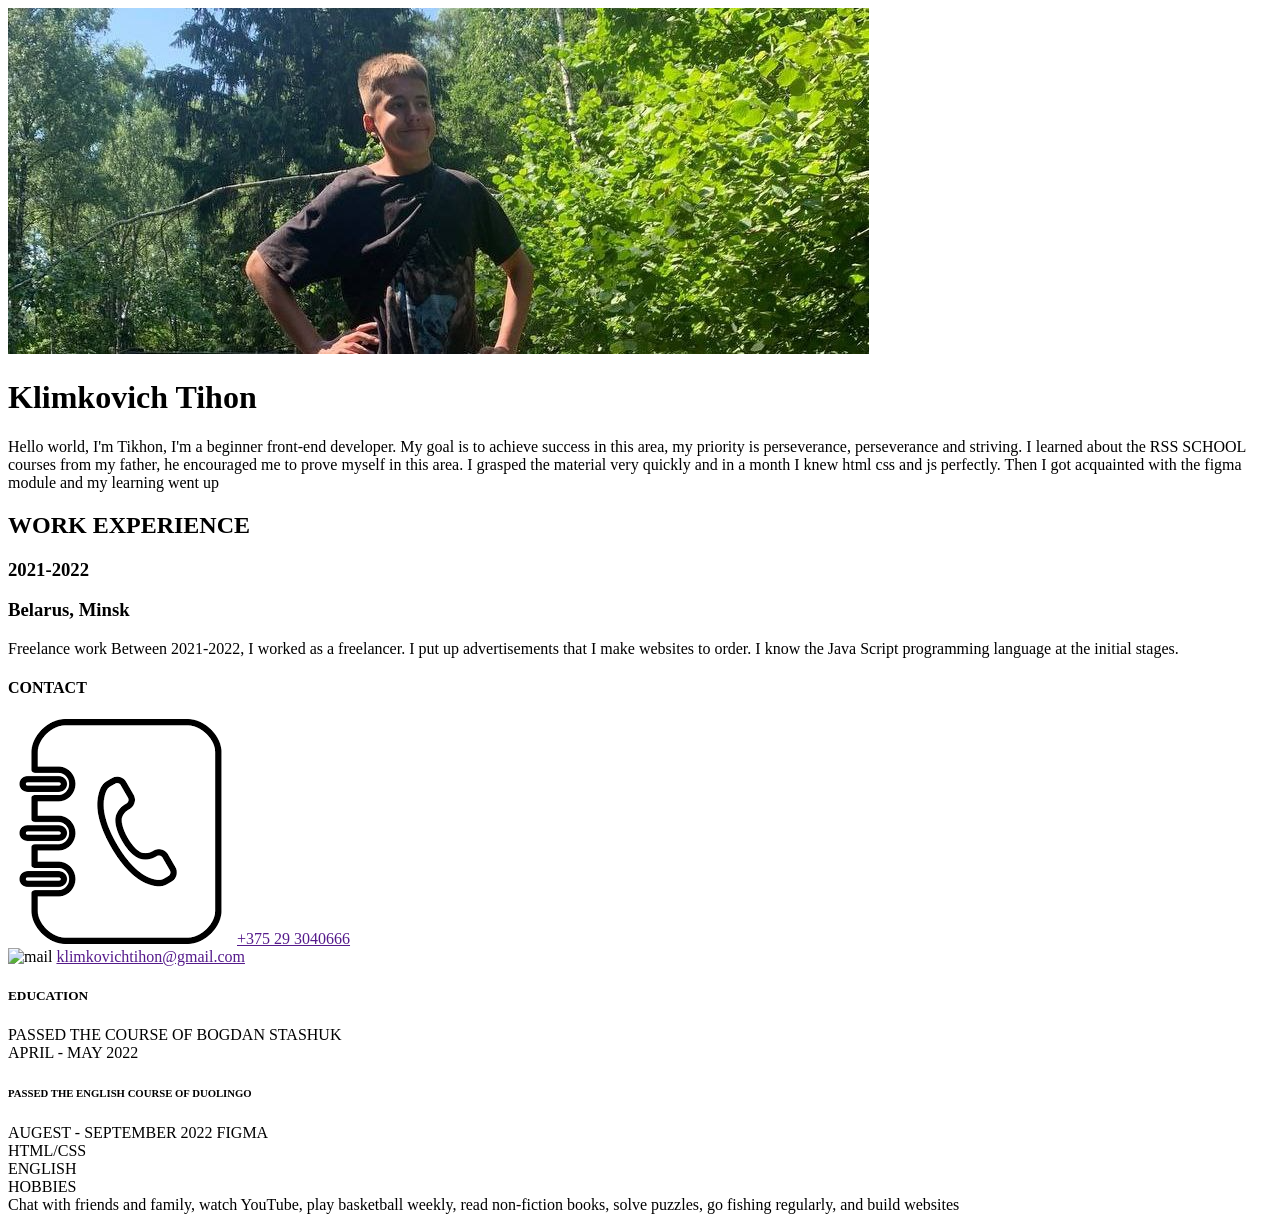
==== index.html @ 562e3cd2 "Create index.html" ====
<!DOCTYPE html>
<html lang="en">
<head>
    <meta charset="UTF-8">
    <meta http-equiv="X-UA-Compatible" content="IE=edge">
    <meta name="viewport" content="width=device-width, initial-scale=1.0">
    <link rel="stylesheet" href="style.css">
    <title>Cv rss-school</title>
</head>
<body>
   <header class="header-container">
    <div class="container">
        <div class="input-title"></div>
       <img src="загрузка.png" alt="tihon" class="img-title">
       <h1 class="header-title">Klimkovich <span class="color-text">Tihon</span></h1>
       <p1 class="work-SUBTITLE">Hello world, I'm Tikhon, I'm a beginner front-end developer. My goal is to achieve success in this area, my priority is perseverance, perseverance and striving. I learned about the RSS SCHOOL courses from my father, he encouraged me to prove myself in this area. I grasped the material very quickly and in a month I knew html css and js perfectly. Then I got acquainted with the figma module and my learning went up</p1>
      <h2 class="work-title">WORK EXPERIENCE</h2>
      <div class="input-work"></div>
      <h3 class="work-info-text">2021-2022</h3>
      <h3 class="from-info-text">Belarus, Minsk</h3>
      <p3 class="work-info-title">Freelance work</p3>
      <p3 class="work-info-subtitle">Between 2021-2022, I worked as a freelancer. I put up advertisements that I make websites to order. I know the Java Script programming language at the initial stages.</p3>
      <h4 class="contact">CONTACT</h4>
      <div class="CONTACT-INPuT"></div>
      <div class="contact-border"></div>
      <img src="tel.png" alt="" class="contact-img">
      <p5 class="contact-tel"><a href="" class="contact-nomber">+375 29 3040666</a></p5>
      <div class="contact-border2"></div>
      <img src="bob.jpg" alt="mail" class="email-img">
      <p5 class="contact-email"><a href="" class="color-email">klimkovichtihon@gmail.com</a></p5>
      <h5 class="education-title">EDUCATION</h5>
      <div class="input-education"></div>
      <p6 class="education-course">PASSED THE COURSE OF BOGDAN STASHUK</p6> </div>
      <P6 class="EDUCATION-DATE">APRIL - MAY 2022</P6>
      <h6 class="education-english-course">PASSED THE ENGLISH COURSE OF DUOLINGO</h6>
      <p6 class="education-english-course-date">AUGEST - SEPTEMBER 2022</p6>
      <p7 class="skils-figma">FIGMA</p7>
      <div class="skils-figma-1"></div>
      <div class="skils-figma-2"></div>
      <div class="skils-figma-3"></div>
      <div class="skils-figma-4"></div>
      <div class="skils-figma-5"></div>
      <h7 class="html-css-skils">HTML/CSS</h7>
      <div class="skils-htmlcss-1"></div>
      <div class="skils-htmlcss-2"></div>
      <div class="skils-htmlcss-3"></div>
      <div class="skils-htmlcss-4"></div>
      <div class="skils-htmlcss-5"></div>
      <h7 class="english-skils">ENGLISH</h7>
      <div class="skils-english-1"></div>
      <div class="skils-english-2"></div>
      <div class="skils-english-3"></div>
      <div class="skils-english-4"></div>
      <div class="skils-english-5"></div>
      <h7 class="hoobe-title">HOBBIES</h7>
      <div class="hoobies"></div>
      <p7 class="hoobe-text">Chat with friends and family, watch YouTube, play basketball weekly, read non-fiction books, solve puzzles, go fishing regularly, and build websites</p7>
   </header> 
</body>
</html>
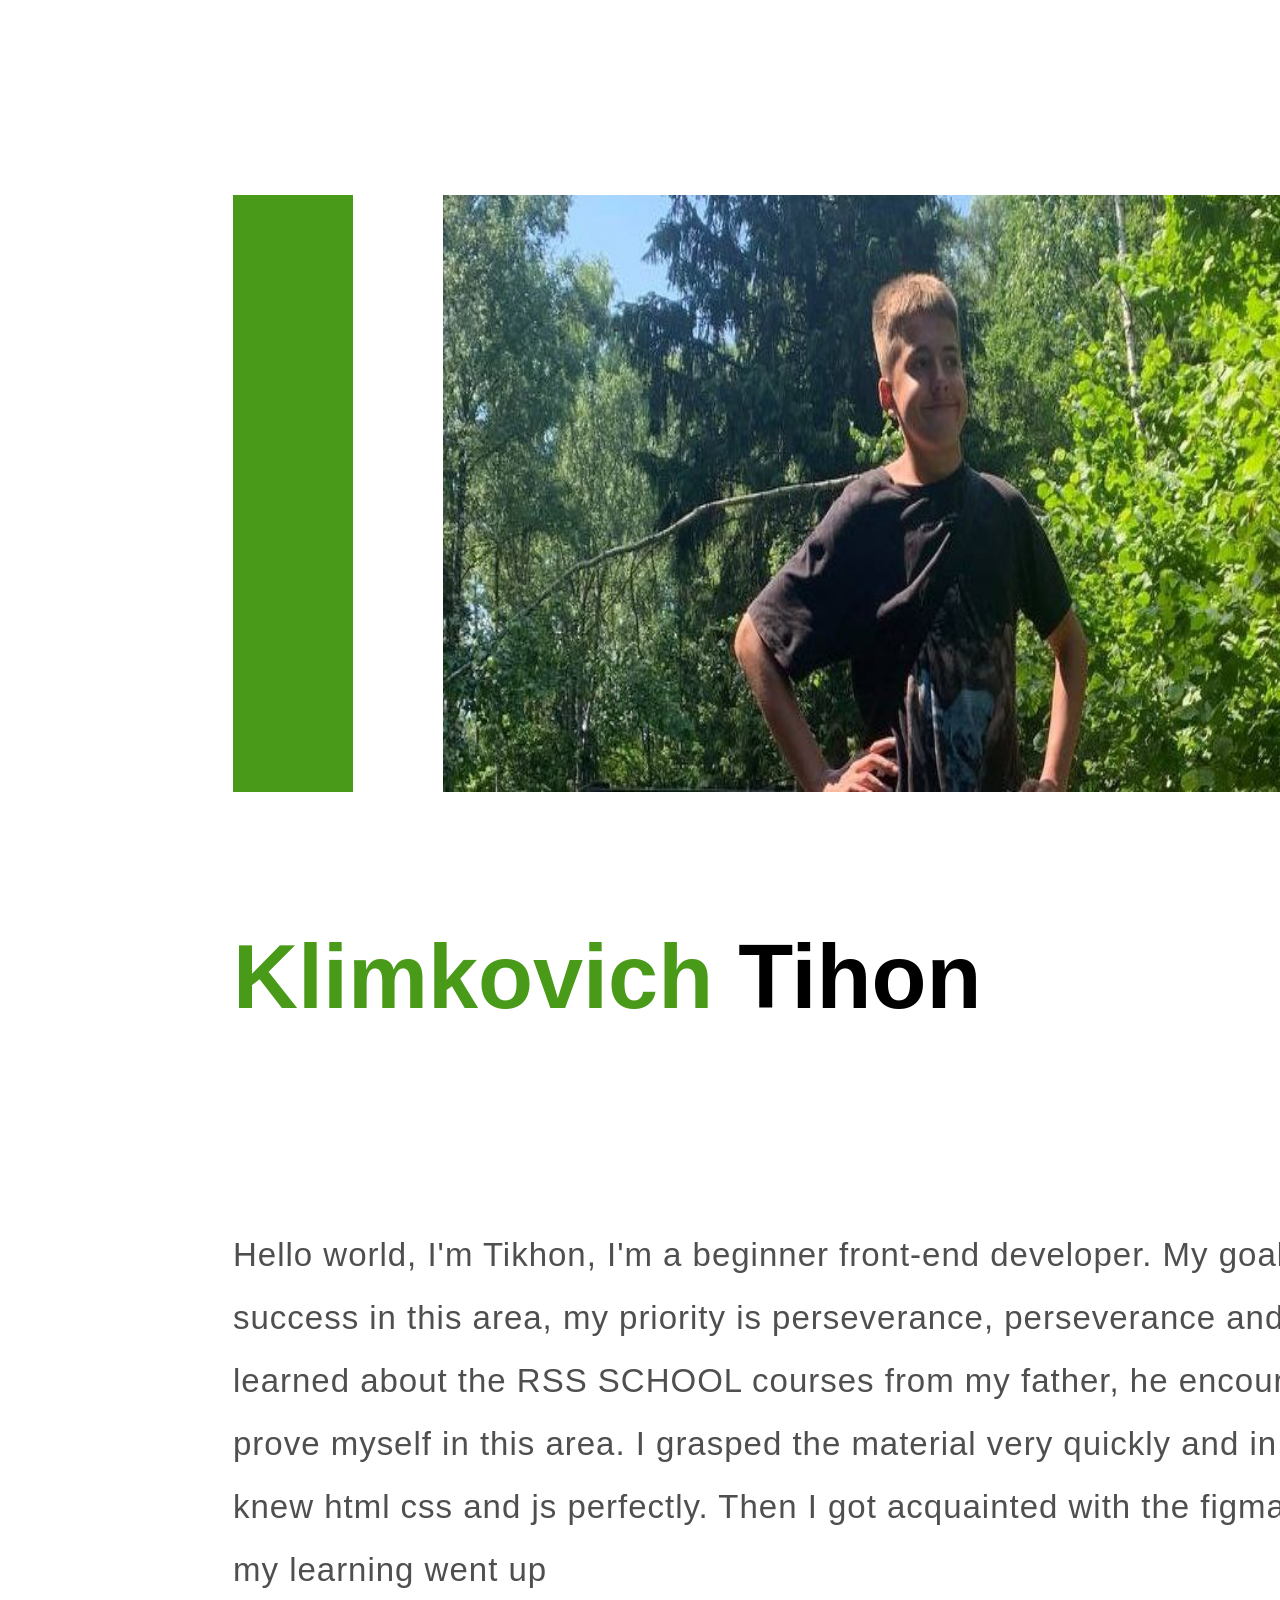
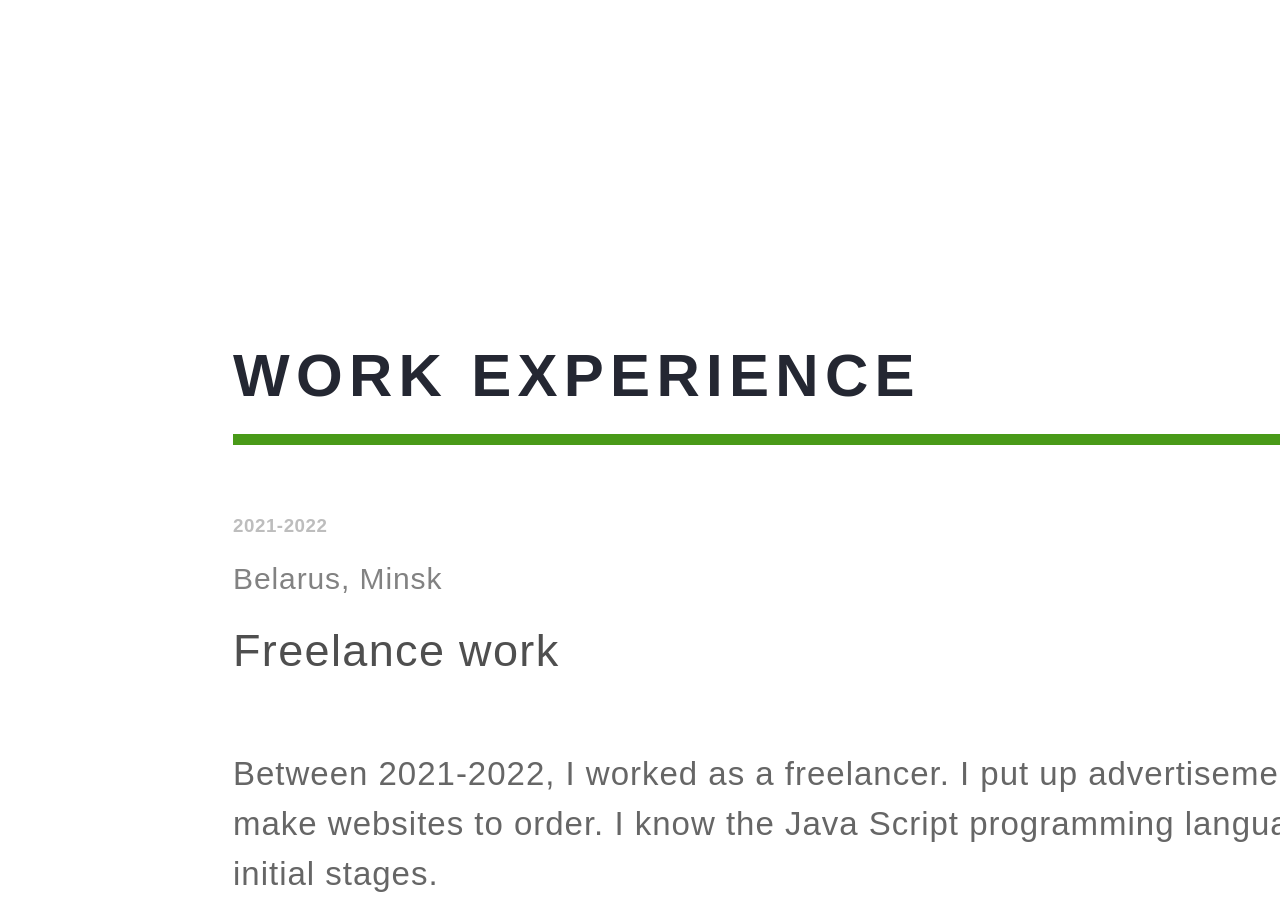
==== commit fbe999ca: "Add files via upload" ====
--- a/index.html
+++ b/index.html
@@ -1,60 +1,60 @@
-<!DOCTYPE html>
-<html lang="en">
-<head>
-    <meta charset="UTF-8">
-    <meta http-equiv="X-UA-Compatible" content="IE=edge">
-    <meta name="viewport" content="width=device-width, initial-scale=1.0">
-    <link rel="stylesheet" href="style.css">
-    <title>Cv rss-school</title>
-</head>
-<body>
-   <header class="header-container">
-    <div class="container">
-        <div class="input-title"></div>
-       <img src="загрузка.png" alt="tihon" class="img-title">
-       <h1 class="header-title">Klimkovich <span class="color-text">Tihon</span></h1>
-       <p1 class="work-SUBTITLE">Hello world, I'm Tikhon, I'm a beginner front-end developer. My goal is to achieve success in this area, my priority is perseverance, perseverance and striving. I learned about the RSS SCHOOL courses from my father, he encouraged me to prove myself in this area. I grasped the material very quickly and in a month I knew html css and js perfectly. Then I got acquainted with the figma module and my learning went up</p1>
-      <h2 class="work-title">WORK EXPERIENCE</h2>
-      <div class="input-work"></div>
-      <h3 class="work-info-text">2021-2022</h3>
-      <h3 class="from-info-text">Belarus, Minsk</h3>
-      <p3 class="work-info-title">Freelance work</p3>
-      <p3 class="work-info-subtitle">Between 2021-2022, I worked as a freelancer. I put up advertisements that I make websites to order. I know the Java Script programming language at the initial stages.</p3>
-      <h4 class="contact">CONTACT</h4>
-      <div class="CONTACT-INPuT"></div>
-      <div class="contact-border"></div>
-      <img src="tel.png" alt="" class="contact-img">
-      <p5 class="contact-tel"><a href="" class="contact-nomber">+375 29 3040666</a></p5>
-      <div class="contact-border2"></div>
-      <img src="bob.jpg" alt="mail" class="email-img">
-      <p5 class="contact-email"><a href="" class="color-email">klimkovichtihon@gmail.com</a></p5>
-      <h5 class="education-title">EDUCATION</h5>
-      <div class="input-education"></div>
-      <p6 class="education-course">PASSED THE COURSE OF BOGDAN STASHUK</p6> </div>
-      <P6 class="EDUCATION-DATE">APRIL - MAY 2022</P6>
-      <h6 class="education-english-course">PASSED THE ENGLISH COURSE OF DUOLINGO</h6>
-      <p6 class="education-english-course-date">AUGEST - SEPTEMBER 2022</p6>
-      <p7 class="skils-figma">FIGMA</p7>
-      <div class="skils-figma-1"></div>
-      <div class="skils-figma-2"></div>
-      <div class="skils-figma-3"></div>
-      <div class="skils-figma-4"></div>
-      <div class="skils-figma-5"></div>
-      <h7 class="html-css-skils">HTML/CSS</h7>
-      <div class="skils-htmlcss-1"></div>
-      <div class="skils-htmlcss-2"></div>
-      <div class="skils-htmlcss-3"></div>
-      <div class="skils-htmlcss-4"></div>
-      <div class="skils-htmlcss-5"></div>
-      <h7 class="english-skils">ENGLISH</h7>
-      <div class="skils-english-1"></div>
-      <div class="skils-english-2"></div>
-      <div class="skils-english-3"></div>
-      <div class="skils-english-4"></div>
-      <div class="skils-english-5"></div>
-      <h7 class="hoobe-title">HOBBIES</h7>
-      <div class="hoobies"></div>
-      <p7 class="hoobe-text">Chat with friends and family, watch YouTube, play basketball weekly, read non-fiction books, solve puzzles, go fishing regularly, and build websites</p7>
-   </header> 
-</body>
-</html>
+<!DOCTYPE html>
+<html lang="en">
+<head>
+    <meta charset="UTF-8">
+    <meta http-equiv="X-UA-Compatible" content="IE=edge">
+    <meta name="viewport" content="width=device-width, initial-scale=1.0">
+    <link rel="stylesheet" href="style.css">
+    <title>Cv rss-school</title>
+</head>
+<body>
+   <header class="header-container">
+    <div class="container">
+        <div class="input-title"></div>
+       <img src="загрузка.png" alt="tihon" class="img-title">
+       <h1 class="header-title">Klimkovich <span class="color-text">Tihon</span></h1>
+       <p1 class="work-SUBTITLE">Hello world, I'm Tikhon, I'm a beginner front-end developer. My goal is to achieve success in this area, my priority is perseverance, perseverance and striving. I learned about the RSS SCHOOL courses from my father, he encouraged me to prove myself in this area. I grasped the material very quickly and in a month I knew html css and js perfectly. Then I got acquainted with the figma module and my learning went up</p1>
+      <h2 class="work-title">WORK EXPERIENCE</h2>
+      <div class="input-work"></div>
+      <h3 class="work-info-text">2021-2022</h3>
+      <h3 class="from-info-text">Belarus, Minsk</h3>
+      <p3 class="work-info-title">Freelance work</p3>
+      <p3 class="work-info-subtitle">Between 2021-2022, I worked as a freelancer. I put up advertisements that I make websites to order. I know the Java Script programming language at the initial stages.</p3>
+      <h4 class="contact">CONTACT</h4>
+      <div class="CONTACT-INPuT"></div>
+      <div class="contact-border"></div>
+      <img src="tel.png" alt="" class="contact-img">
+      <p5 class="contact-tel"><a href="" class="contact-nomber">+375 29 3040666</a></p5>
+      <div class="contact-border2"></div>
+      <img src="bob.jpg" alt="mail" class="email-img">
+      <p5 class="contact-email"><a href="" class="color-email">klimkovichtihon@gmail.com</a></p5>
+      <h5 class="education-title">EDUCATION</h5>
+      <div class="input-education"></div>
+      <p6 class="education-course">PASSED THE COURSE OF BOGDAN STASHUK</p6> </div>
+      <P6 class="EDUCATION-DATE">APRIL - MAY 2022</P6>
+      <h6 class="education-english-course">PASSED THE ENGLISH COURSE OF DUOLINGO</h6>
+      <p6 class="education-english-course-date">AUGEST - SEPTEMBER 2022</p6>
+      <p7 class="skils-figma">FIGMA</p7>
+      <div class="skils-figma-1"></div>
+      <div class="skils-figma-2"></div>
+      <div class="skils-figma-3"></div>
+      <div class="skils-figma-4"></div>
+      <div class="skils-figma-5"></div>
+      <h7 class="html-css-skils">HTML/CSS</h7>
+      <div class="skils-htmlcss-1"></div>
+      <div class="skils-htmlcss-2"></div>
+      <div class="skils-htmlcss-3"></div>
+      <div class="skils-htmlcss-4"></div>
+      <div class="skils-htmlcss-5"></div>
+      <h7 class="english-skils">ENGLISH</h7>
+      <div class="skils-english-1"></div>
+      <div class="skils-english-2"></div>
+      <div class="skils-english-3"></div>
+      <div class="skils-english-4"></div>
+      <div class="skils-english-5"></div>
+      <h7 class="hoobe-title">HOBBIES</h7>
+      <div class="hoobies"></div>
+      <p7 class="hoobe-text">Chat with friends and family, watch YouTube, play basketball weekly, read non-fiction books, solve puzzles, go fishing regularly, and build websites</p7>
+   </header> 
+</body>
+</html>
--- a/style.css
+++ b/style.css
@@ -0,0 +1,641 @@
+html {
+    box-sizing: border-box;
+    font-size: 16px;
+  }
+  
+  *, *:before, *:after {
+    box-sizing: inherit;
+  }
+  
+  body, h1, h2, h3, h4, h5, h6, p, ol, ul {
+    margin: 0;
+    padding: 0;
+    font-weight: normal;
+  }
+  
+  ol, ul {
+    list-style: none;
+  }
+  
+  img {
+    max-width: 100%;
+    height: auto;
+  }
+
+body{
+    font-family: 'League Spartan', sans-serif;
+}
+
+.img-title {
+    position: absolute;
+    width: 1056px;
+    height: 597px;
+    left: 443px;
+    top: 195px;
+
+}
+
+.input-title {
+    position: absolute;
+    width: 120px;
+    height: 597px;
+    left: 233px;
+    top: 195px;
+    background: #499a18;
+}
+
+.header-title {
+    position: absolute;
+width: 1162px;
+height: 365px;
+left: 233px;
+font-size: 90px;
+font-weight: 600;
+top: 926px;
+color: #499a18;
+}
+
+.color-text {
+    color: black;
+}
+
+.work-SUBTITLE {
+    position: absolute;
+    width: 1281px;
+    height: 492px;
+    left: 233px;
+    top: 1223px;
+    font-family: Arial, Helvetica, sans-serif;
+    font-style: normal;
+    font-weight: 400;
+    font-size: 33px;
+    font-weight: 400;
+    font-size: 33px;
+    line-height: 191.5%;
+    letter-spacing: 0.03em;
+    color: #4f4f4f;
+}
+
+.work-title {
+    position: absolute;
+    width: 1255px;
+    font-size: 60px;
+    height: 79px;
+    left: 233px;
+    top: 1936px;
+    font-family: Arial, Helvetica, sans-serif;
+    font-style: normal;
+    font-weight: 900;
+    line-height: 79px;
+    letter-spacing: 0.105em;
+    text-transform: uppercase;
+    color: #242732;
+}
+
+.input-work {
+    position: absolute;
+    width: 1248px;
+    height: 11px;
+    left: 233px;
+    top: 2034px;
+    background: #499a18;
+}
+
+.work-info-text {
+   position: absolute;
+   width: 184.55px;
+   height: 55.5px;
+   left: 233px;
+   top: 2098px;
+   font-family: Arial, Helvetica, sans-serif;
+   font-style: normal;
+   font-weight: 700;
+   line-height: 40px;
+   display: flex;
+   align-items: center;
+   letter-spacing: 0.03em;
+   color: #bdbdbd;
+
+}
+
+.from-info-text {
+    position: absolute;
+    width: 531px;
+    height: 49px;
+    left: 233px;
+    top: 2153.73px;
+    font-family: Arial, Helvetica, sans-serif;
+    font-style: normal;
+    font-weight: 400;
+    font-size: 30px;
+    line-height: 170%;
+    display: flex;
+    align-items: center;
+    letter-spacing: 0.03em;
+    color: #828282;
+}
+
+.work-info-title {
+    position: absolute;
+    width: 583px;
+    height: 56.69px;
+    left: 233px;
+    top: 2221.95px;
+    font-family: Arial, Helvetica, sans-serif;
+    font-style: normal;
+    font-weight: 400;
+    font-size: 45px;
+    line-height: 59px;
+    display: flex;
+    align-items: center;
+    letter-spacing: 0.03em;
+    color: #4f4f4f;
+}
+
+.work-info-subtitle {
+    position: absolute;
+    width: 1274px;
+    height: 166.22px;
+    left: 233px;
+    top: 2348.78px;
+    font-family: Arial, Helvetica, sans-serif;
+    font-style: normal;
+    font-weight: 400;
+    font-size: 33px;
+    line-height: 50px;
+    letter-spacing: 0.03em;
+    color: #666666;
+}
+
+.contact {
+    position: absolute;
+    left: 1700PX;
+    top: 178PX;
+    
+    font-family: 'Roboto Slab';
+    font-style: normal;
+    font-weight: 900;
+    font-size: 60px;
+    line-height: 79px;
+    letter-spacing: 0.105em;
+    text-transform: uppercase;
+    
+    color: #242732;
+
+    
+}
+
+.CONTACT-INPuT {
+    position: absolute;
+    width: 712px;
+    height: 11px;
+    left: 1700px;
+    top: 285px;
+    background: #499a18;
+}
+
+.contact-border {
+    box-sizing: border-box;
+    position: absolute;
+    width: 80px;
+    height: 80px;
+    left: 1700px;
+     top: 382px;
+     border: 4px solid #b8b8b8;
+}
+
+.contact-img {
+    position: absolute;
+    width: 37.11px;
+    height: 37.11px;
+    left: 1725.25px;
+    top: 404.64px;
+}
+
+.contact-tel {
+    position: absolute;
+width: 291px;
+height: 46px;
+left: 1823px;
+top: 399px;
+
+font-family: 'Roboto Slab';
+font-style: normal;
+font-weight: 400;
+font-size: 35px;
+line-height: 46px;
+letter-spacing: 0.05em;
+
+color: #333333;
+
+}
+
+.contact-nomber {
+    color: #242732;
+    text-decoration: none;
+}
+
+.contact-border2 {
+    box-sizing: border-box;
+
+position: absolute;
+width: 80px;
+height: 80px;
+left: 1700px;
+top: 492px;
+
+border: 4px solid #B8B8B8;
+}
+
+.email-img {
+    display: flex;
+    flex-direction: column;
+    align-items: flex-start;
+    padding: 0px;
+    gap: 10px;
+
+    position: absolute;
+    width: 38px;
+    height: 25.2px;
+    left:  1722.25px;
+    top: 519px;
+
+}
+
+.contact-email {
+    position: absolute;
+    width: 553px;
+     height: 46px;
+    left: 1823px;
+    top: 503px;
+
+    font-family: 'Roboto Slab';
+    font-style: normal;
+    font-weight: 400;
+    font-size: 35px;
+    line-height: 46px;
+    letter-spacing: 0.05em;
+
+   color: #333333;
+}
+
+.color-email {
+    color: #242732;
+    text-decoration: none;
+}
+
+.from{
+    box-sizing: border-box;
+
+   position: absolute;
+   width: 80px;
+   height: 80px;
+   left: 1700px;
+   top: 602px;
+
+   border: 4px solid #B8B8B8;
+}
+
+.email-img {
+    display: flex;
+    flex-direction: column;
+    align-items: flex-start;
+    padding: 0px;
+    gap: 10px;
+    
+    position: absolute;
+    width: 38px;
+    height: 25.2px;
+    left: 1729px;
+    top: 519px;
+    
+
+}
+
+.education-title {
+    position: absolute;
+    width: 1255PX;
+    height: 79PX;
+    left: 1700px;
+    top: 712px;
+    font-family: Arial, Helvetica, sans-serif;
+    font-style: normal;
+    font-weight: 900;
+    font-size: 60px;
+    line-height: 79px;
+    letter-spacing: 0.105em;
+    text-transform: uppercase;
+    color: #242732;
+}
+
+.input-education {
+    position: absolute;
+    width: 712px;
+    height: 11px;
+    left: 1700px;
+    top: 800px;
+    background: #499a18;
+}
+
+.education-course {
+    position: absolute;
+    width: 1000px;
+    height: 44px;
+    left: 1700px;
+
+    top: 906px;
+    bottom: 80.59%;
+    
+    font-family: 'Roboto Slab';
+    font-style: normal;
+    font-weight: 400;
+    font-size: 33px;
+    line-height: 44px;
+    
+    display: flex;
+    align-items: center;
+    letter-spacing: 0.03em;
+    text-transform: uppercase;
+    
+    
+    color: #4F4F4F;
+    
+}
+
+.EDUCATION-DATE {
+    position: absolute;
+    width: 400;
+    height: 40px;
+    left: 1710px;
+    top: 1004px;
+    bottom: 59.92%;
+    
+    font-family: 'Roboto Slab';
+    font-style: normal;
+    font-weight: 400;
+    font-size: 30px;
+    line-height: 40px;
+    
+    
+    display: flex;
+    align-items: center;
+    letter-spacing: 0.03em;
+    
+    color: #999999;
+}
+
+.education-english-course {
+    position: absolute;
+    width: 1000px;
+    height: 44px;
+    left: 1700px;
+
+    top: 1128px;
+    bottom: 80.59%;
+    
+    font-family: 'Roboto Slab';
+    font-style: normal;
+    font-weight: 400;
+    font-size: 33px;
+    line-height: 44px;
+    
+    display: flex;
+    align-items: center;
+    letter-spacing: 0.03em;
+    text-transform: uppercase;
+    
+    
+    color: #4F4F4F; 
+}
+
+.education-english-course-date {
+    position: absolute;
+    width: 400;
+    height: 40px;
+    left: 1710px;
+    top: 1181px;
+    bottom: 59.92%;
+    
+    font-family: 'Roboto Slab';
+    font-style: normal;
+    font-weight: 400;
+    font-size: 30px;
+    line-height: 40px;
+    
+    
+    display: flex;
+    align-items: center;
+    letter-spacing: 0.03em;
+    
+    color: #999999;
+}
+
+.skils-figma {
+    position: absolute;
+   width: 201px;
+   height: 35px;
+   left: 1700px;
+    top: 1559px;
+    bottom: 0%;
+    
+    font-family: 'Roboto Slab';
+    font-style: normal;
+    font-weight: 400;
+    font-size: 30px;
+    line-height: 40px;
+    letter-spacing: 0.01em;
+    
+    
+    color: #333333;
+    
+}
+
+.skils-figma-1-6 {
+    position: absolute;
+    width: 15px;
+    height: 24px;
+    left: 1942px;
+    top: 1563px;
+    background: #499a18;
+}
+
+.skils-figma-2 {
+    position: absolute;
+    width: 15px;
+    height: 24px;
+    left: 1996.52px;
+    top: 1563px;
+    background: #499a18;
+}
+
+.skils-figma-3 {
+    position: absolute;
+    width: 15px;
+    height: 24px;
+    left: 2051.11px;
+    top: 1563px;
+    background: #499a18;
+}
+
+.skils-figma-4 {
+    position: absolute;
+    width: 15px;
+    height: 24px;
+    left: 2105.67px;
+    top: 1563px;
+    background: #499a18;
+}
+
+.skils-figma-5 {
+    position: absolute;
+    width: 15px;
+    height: 24px;
+    left: 2160.22px;
+    top: 1563px;
+    background: #499a18;
+}
+
+.html-css-skils {
+    position: absolute;
+    width: 201PX;
+    height: 35px;
+    left: 1700px;
+    top: 1660px;
+    bottom: 0%;
+    
+    font-family: 'Roboto Slab';
+    font-style: normal;
+    font-weight: 400;
+    font-size: 30px;
+    line-height: 40px;
+    letter-spacing: 0.01em;
+    
+    
+    color: #333333;
+    
+}
+
+.skils-htmlcss-1 {
+    position: absolute;
+    width: 15px;
+    height: 24px;
+    left: 1942px;
+    top: 1664px;
+    background: #499a18;
+}
+
+.skils-htmlcss-2 {
+    position: absolute;
+    width: 15px;
+    height: 24px;
+    left: 1996px;
+    top: 1664px;
+    background: #499a18;
+}
+
+.skils-htmlcss-3 {
+    position: absolute;
+    width: 15px;
+    height: 24px;
+    left: 2051.11px;
+    top: 1664px;
+    background: #499a18;
+}
+
+.english-skils {
+    position: absolute;
+   width: 201px;
+   height: 35px;
+   left: 1700px;
+    top: 1760px;
+    bottom: 0%;
+    
+    font-family: 'Roboto Slab';
+    font-style: normal;
+    font-weight: 400;
+    font-size: 30px;
+    line-height: 40px;
+    letter-spacing: 0.01em;
+    
+    
+    color: #333333;
+}
+
+.skils-english-1 {
+    position: absolute;
+    width: 15px;
+    height: 24px;
+    left: 1942px;
+    top: 1764px;
+    background: #499a18;
+}
+
+.skils-english-2 {
+    position: absolute;
+    width: 15px;
+    height: 24px;
+    left: 1996px;
+    top: 1764px;
+    background: #499a18;
+}
+
+.skils-english-3 {
+    position: absolute;
+    width: 15px;
+    height: 24px;
+    left: 2051.11px;
+    top: 1764px;
+    background: #499a18;
+}
+
+.hoobe-title {
+    position: absolute;
+    width: 689px;
+    height: 58.33px;
+left: 1700px;
+top: 1927px;
+bottom: 37.56%;
+
+font-family: Arial, Helvetica, sans-serif;
+font-style: normal;
+font-weight: 900;
+font-size: 60px;
+line-height: 79px;
+letter-spacing: 0.105em;
+text-transform: uppercase;
+
+color: #242732;
+}
+
+.hoobies {
+    position: absolute;
+    width: 712px;
+    height: 11px;
+    left: 1700px;
+    top: 2034px;
+    background: #499a18;
+}
+
+.hoobe-text {
+    position: absolute;
+    width: 630px;
+    height: 411px;
+    left: 1700px;
+    top: 2040px;
+    
+    font-family: 'Roboto Slab';
+    font-style: normal;
+    font-weight: 400;
+    font-size: 33px;
+    line-height: 170%;
+   
+    
+    display: flex;
+    align-items: center;
+    letter-spacing: 0.03em;
+    
+    color: #666666;
+    
+    
+
+}
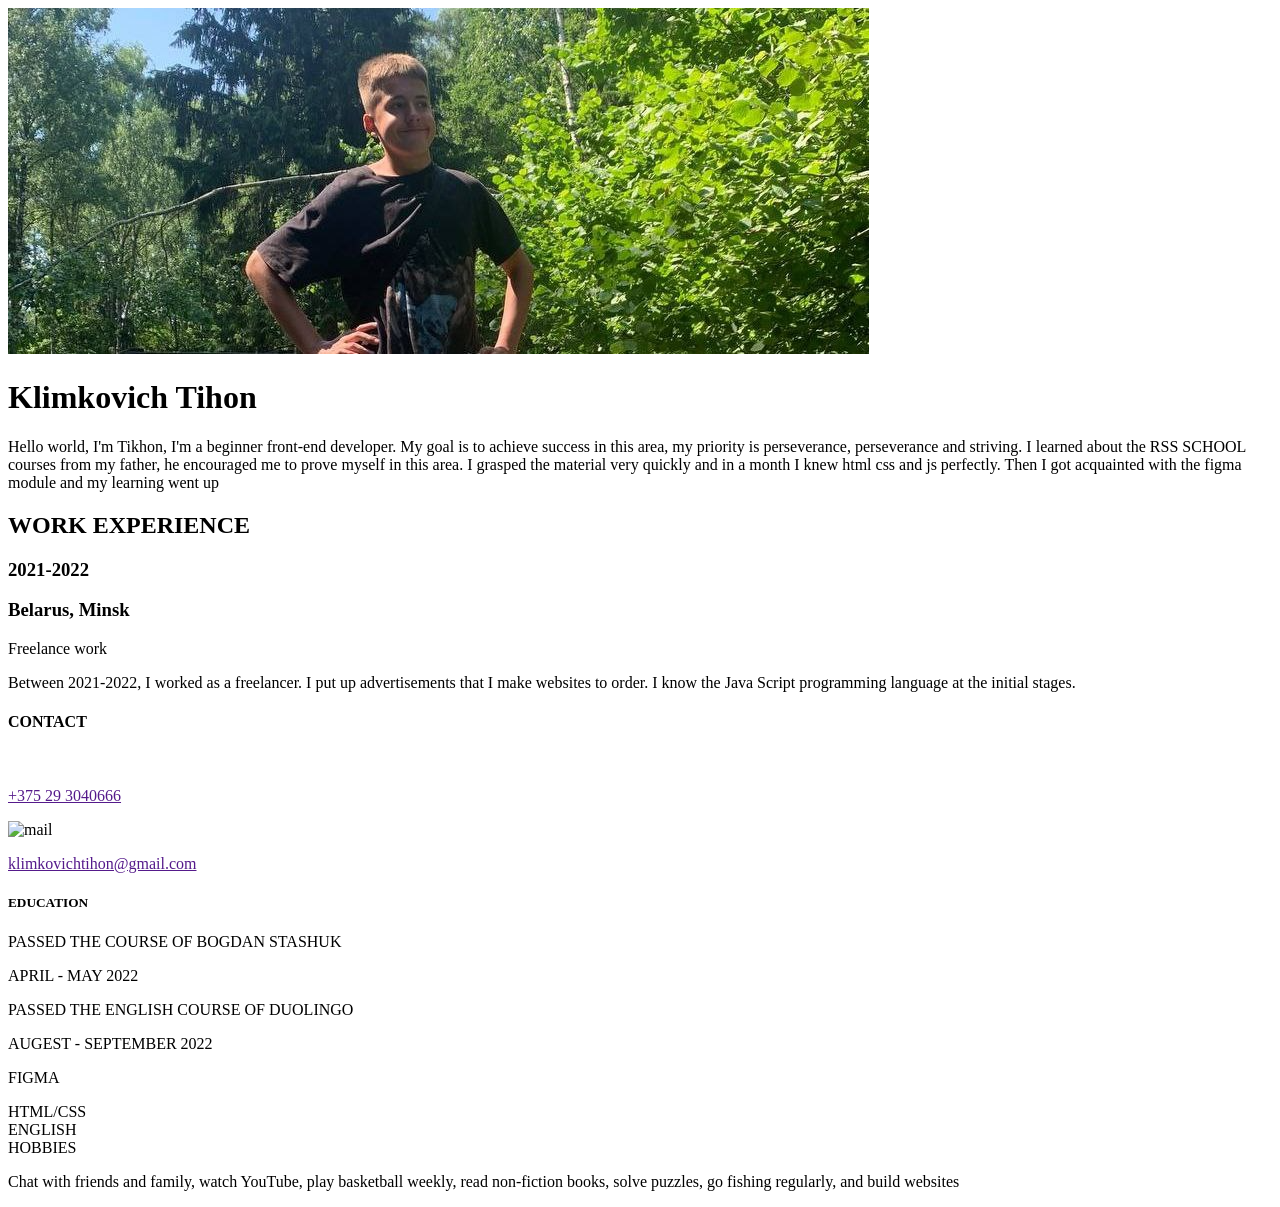
==== commit 88842aa4: "Update index.html" ====
--- a/index.html
+++ b/index.html
@@ -13,48 +13,48 @@
         <div class="input-title"></div>
        <img src="загрузка.png" alt="tihon" class="img-title">
        <h1 class="header-title">Klimkovich <span class="color-text">Tihon</span></h1>
-       <p1 class="work-SUBTITLE">Hello world, I'm Tikhon, I'm a beginner front-end developer. My goal is to achieve success in this area, my priority is perseverance, perseverance and striving. I learned about the RSS SCHOOL courses from my father, he encouraged me to prove myself in this area. I grasped the material very quickly and in a month I knew html css and js perfectly. Then I got acquainted with the figma module and my learning went up</p1>
+       <p class="work-SUBTITLE">Hello world, I'm Tikhon, I'm a beginner front-end developer. My goal is to achieve success in this area, my priority is perseverance, perseverance and striving. I learned about the RSS SCHOOL courses from my father, he encouraged me to prove myself in this area. I grasped the material very quickly and in a month I knew html css and js perfectly. Then I got acquainted with the figma module and my learning went up</p>
       <h2 class="work-title">WORK EXPERIENCE</h2>
       <div class="input-work"></div>
       <h3 class="work-info-text">2021-2022</h3>
       <h3 class="from-info-text">Belarus, Minsk</h3>
-      <p3 class="work-info-title">Freelance work</p3>
-      <p3 class="work-info-subtitle">Between 2021-2022, I worked as a freelancer. I put up advertisements that I make websites to order. I know the Java Script programming language at the initial stages.</p3>
+      <p class="work-info-title">Freelance work</p>
+      <p class="work-info-subtitle">Between 2021-2022, I worked as a freelancer. I put up advertisements that I make websites to order. I know the Java Script programming language at the initial stages.</p>
       <h4 class="contact">CONTACT</h4>
       <div class="CONTACT-INPuT"></div>
       <div class="contact-border"></div>
       <img src="tel.png" alt="" class="contact-img">
-      <p5 class="contact-tel"><a href="" class="contact-nomber">+375 29 3040666</a></p5>
+      <p class="contact-tel"><a href="" class="contact-nomber">+375 29 3040666</a></p>
       <div class="contact-border2"></div>
       <img src="bob.jpg" alt="mail" class="email-img">
-      <p5 class="contact-email"><a href="" class="color-email">klimkovichtihon@gmail.com</a></p5>
+      <p class="contact-email"><a href="" class="color-email">klimkovichtihon@gmail.com</a></p>
       <h5 class="education-title">EDUCATION</h5>
       <div class="input-education"></div>
-      <p6 class="education-course">PASSED THE COURSE OF BOGDAN STASHUK</p6> </div>
-      <P6 class="EDUCATION-DATE">APRIL - MAY 2022</P6>
-      <h6 class="education-english-course">PASSED THE ENGLISH COURSE OF DUOLINGO</h6>
-      <p6 class="education-english-course-date">AUGEST - SEPTEMBER 2022</p6>
-      <p7 class="skils-figma">FIGMA</p7>
+      <p class="education-course">PASSED THE COURSE OF BOGDAN STASHUK</p> </div>
+      <P class="EDUCATION-DATE">APRIL - MAY 2022</P>
+      <h class="education-english-course">PASSED THE ENGLISH COURSE OF DUOLINGO</h>
+      <p class="education-english-course-date">AUGEST - SEPTEMBER 2022</p>
+      <p class="skils-figma">FIGMA</p>
       <div class="skils-figma-1"></div>
       <div class="skils-figma-2"></div>
       <div class="skils-figma-3"></div>
       <div class="skils-figma-4"></div>
       <div class="skils-figma-5"></div>
-      <h7 class="html-css-skils">HTML/CSS</h7>
+      <h class="html-css-skils">HTML/CSS</h>
       <div class="skils-htmlcss-1"></div>
       <div class="skils-htmlcss-2"></div>
       <div class="skils-htmlcss-3"></div>
       <div class="skils-htmlcss-4"></div>
       <div class="skils-htmlcss-5"></div>
-      <h7 class="english-skils">ENGLISH</h7>
+      <h class="english-skils">ENGLISH</h>
       <div class="skils-english-1"></div>
       <div class="skils-english-2"></div>
       <div class="skils-english-3"></div>
       <div class="skils-english-4"></div>
       <div class="skils-english-5"></div>
-      <h7 class="hoobe-title">HOBBIES</h7>
+      <h class="hoobe-title">HOBBIES</h>
       <div class="hoobies"></div>
-      <p7 class="hoobe-text">Chat with friends and family, watch YouTube, play basketball weekly, read non-fiction books, solve puzzles, go fishing regularly, and build websites</p7>
+      <p class="hoobe-text">Chat with friends and family, watch YouTube, play basketball weekly, read non-fiction books, solve puzzles, go fishing regularly, and build websites</p>
    </header> 
 </body>
 </html>
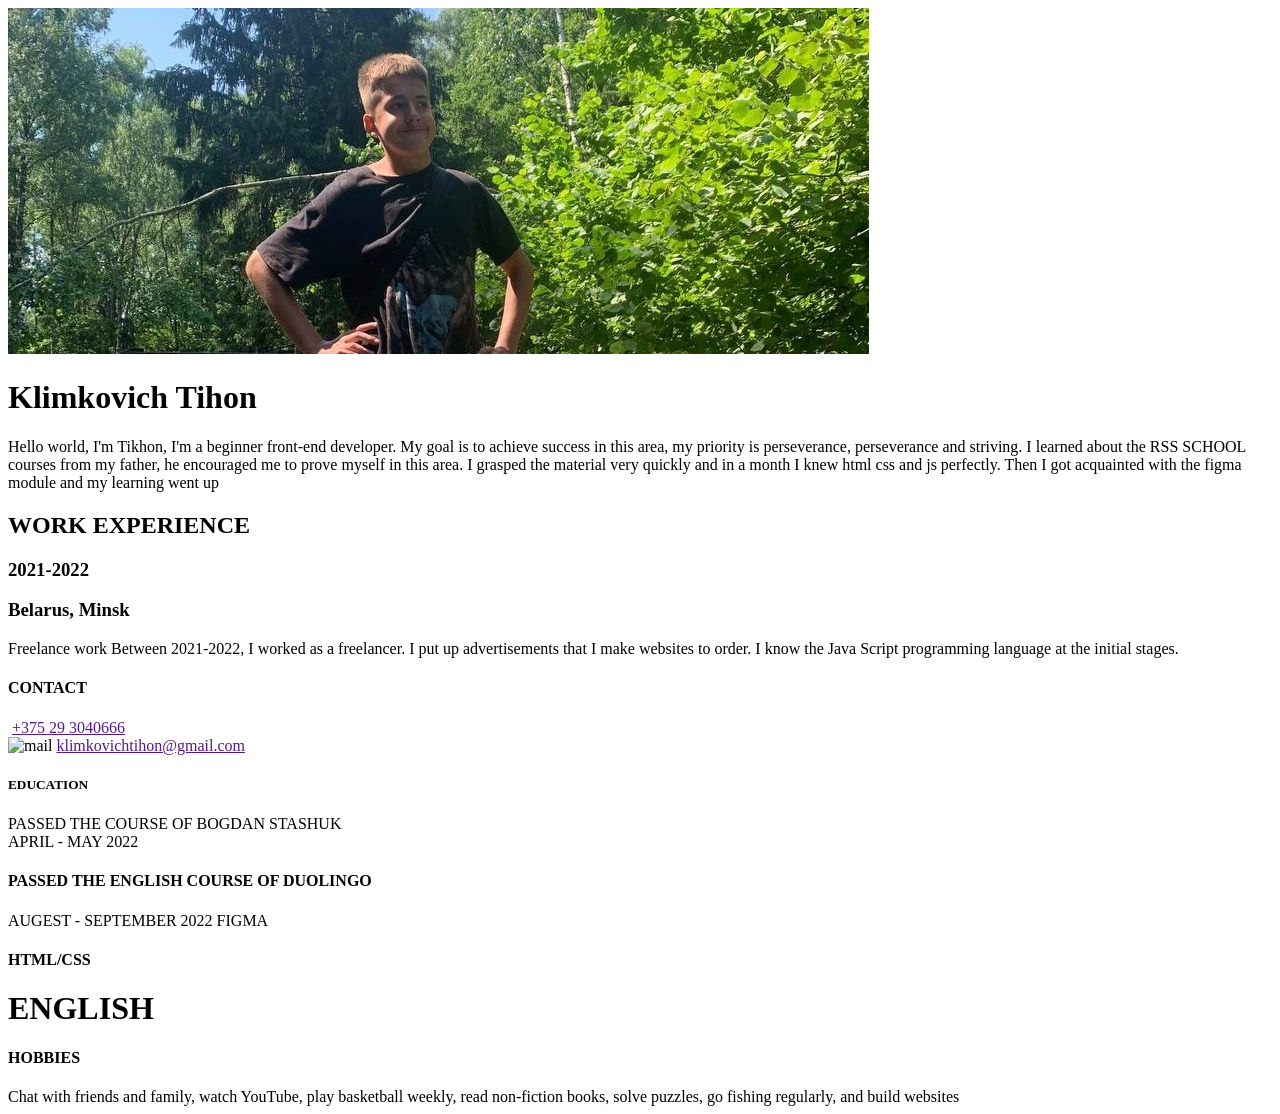
==== commit 358a1f0a: "Update index.html" ====
--- a/index.html
+++ b/index.html
@@ -13,48 +13,48 @@
         <div class="input-title"></div>
        <img src="загрузка.png" alt="tihon" class="img-title">
        <h1 class="header-title">Klimkovich <span class="color-text">Tihon</span></h1>
-       <p class="work-SUBTITLE">Hello world, I'm Tikhon, I'm a beginner front-end developer. My goal is to achieve success in this area, my priority is perseverance, perseverance and striving. I learned about the RSS SCHOOL courses from my father, he encouraged me to prove myself in this area. I grasped the material very quickly and in a month I knew html css and js perfectly. Then I got acquainted with the figma module and my learning went up</p>
+       <p1 class="work-SUBTITLE">Hello world, I'm Tikhon, I'm a beginner front-end developer. My goal is to achieve success in this area, my priority is perseverance, perseverance and striving. I learned about the RSS SCHOOL courses from my father, he encouraged me to prove myself in this area. I grasped the material very quickly and in a month I knew html css and js perfectly. Then I got acquainted with the figma module and my learning went up</p1>
       <h2 class="work-title">WORK EXPERIENCE</h2>
       <div class="input-work"></div>
       <h3 class="work-info-text">2021-2022</h3>
       <h3 class="from-info-text">Belarus, Minsk</h3>
-      <p class="work-info-title">Freelance work</p>
-      <p class="work-info-subtitle">Between 2021-2022, I worked as a freelancer. I put up advertisements that I make websites to order. I know the Java Script programming language at the initial stages.</p>
+      <p1 class="work-info-title">Freelance work</p1>
+      <p1 class="work-info-subtitle">Between 2021-2022, I worked as a freelancer. I put up advertisements that I make websites to order. I know the Java Script programming language at the initial stages.</p1>
       <h4 class="contact">CONTACT</h4>
       <div class="CONTACT-INPuT"></div>
       <div class="contact-border"></div>
       <img src="tel.png" alt="" class="contact-img">
-      <p class="contact-tel"><a href="" class="contact-nomber">+375 29 3040666</a></p>
+      <p1 class="contact-tel"><a href="" class="contact-nomber">+375 29 3040666</a></p1>
       <div class="contact-border2"></div>
       <img src="bob.jpg" alt="mail" class="email-img">
-      <p class="contact-email"><a href="" class="color-email">klimkovichtihon@gmail.com</a></p>
+      <p1 class="contact-email"><a href="" class="color-email">klimkovichtihon@gmail.com</a></p1>
       <h5 class="education-title">EDUCATION</h5>
       <div class="input-education"></div>
-      <p class="education-course">PASSED THE COURSE OF BOGDAN STASHUK</p> </div>
-      <P class="EDUCATION-DATE">APRIL - MAY 2022</P>
-      <h class="education-english-course">PASSED THE ENGLISH COURSE OF DUOLINGO</h>
-      <p class="education-english-course-date">AUGEST - SEPTEMBER 2022</p>
-      <p class="skils-figma">FIGMA</p>
+      <p1 class="education-course">PASSED THE COURSE OF BOGDAN STASHUK</p1> </div>
+      <P1 class="EDUCATION-DATE">APRIL - MAY 2022</P1>
+      <h4 class="education-english-course">PASSED THE ENGLISH COURSE OF DUOLINGO</h4>
+      <p1 class="education-english-course-date">AUGEST - SEPTEMBER 2022</p1>
+      <p1 class="skils-figma">FIGMA</p1>
       <div class="skils-figma-1"></div>
       <div class="skils-figma-2"></div>
       <div class="skils-figma-3"></div>
       <div class="skils-figma-4"></div>
       <div class="skils-figma-5"></div>
-      <h class="html-css-skils">HTML/CSS</h>
+      <h4 class="html-css-skils">HTML/CSS</h4>
       <div class="skils-htmlcss-1"></div>
       <div class="skils-htmlcss-2"></div>
       <div class="skils-htmlcss-3"></div>
       <div class="skils-htmlcss-4"></div>
       <div class="skils-htmlcss-5"></div>
-      <h class="english-skils">ENGLISH</h>
+      <h1 class="english-skils">ENGLISH</h1>
       <div class="skils-english-1"></div>
       <div class="skils-english-2"></div>
       <div class="skils-english-3"></div>
       <div class="skils-english-4"></div>
       <div class="skils-english-5"></div>
-      <h class="hoobe-title">HOBBIES</h>
+      <h4 class="hoobe-title">HOBBIES</h4>
       <div class="hoobies"></div>
-      <p class="hoobe-text">Chat with friends and family, watch YouTube, play basketball weekly, read non-fiction books, solve puzzles, go fishing regularly, and build websites</p>
+      <p1 class="hoobe-text">Chat with friends and family, watch YouTube, play basketball weekly, read non-fiction books, solve puzzles, go fishing regularly, and build websites</p1>
    </header> 
 </body>
 </html>
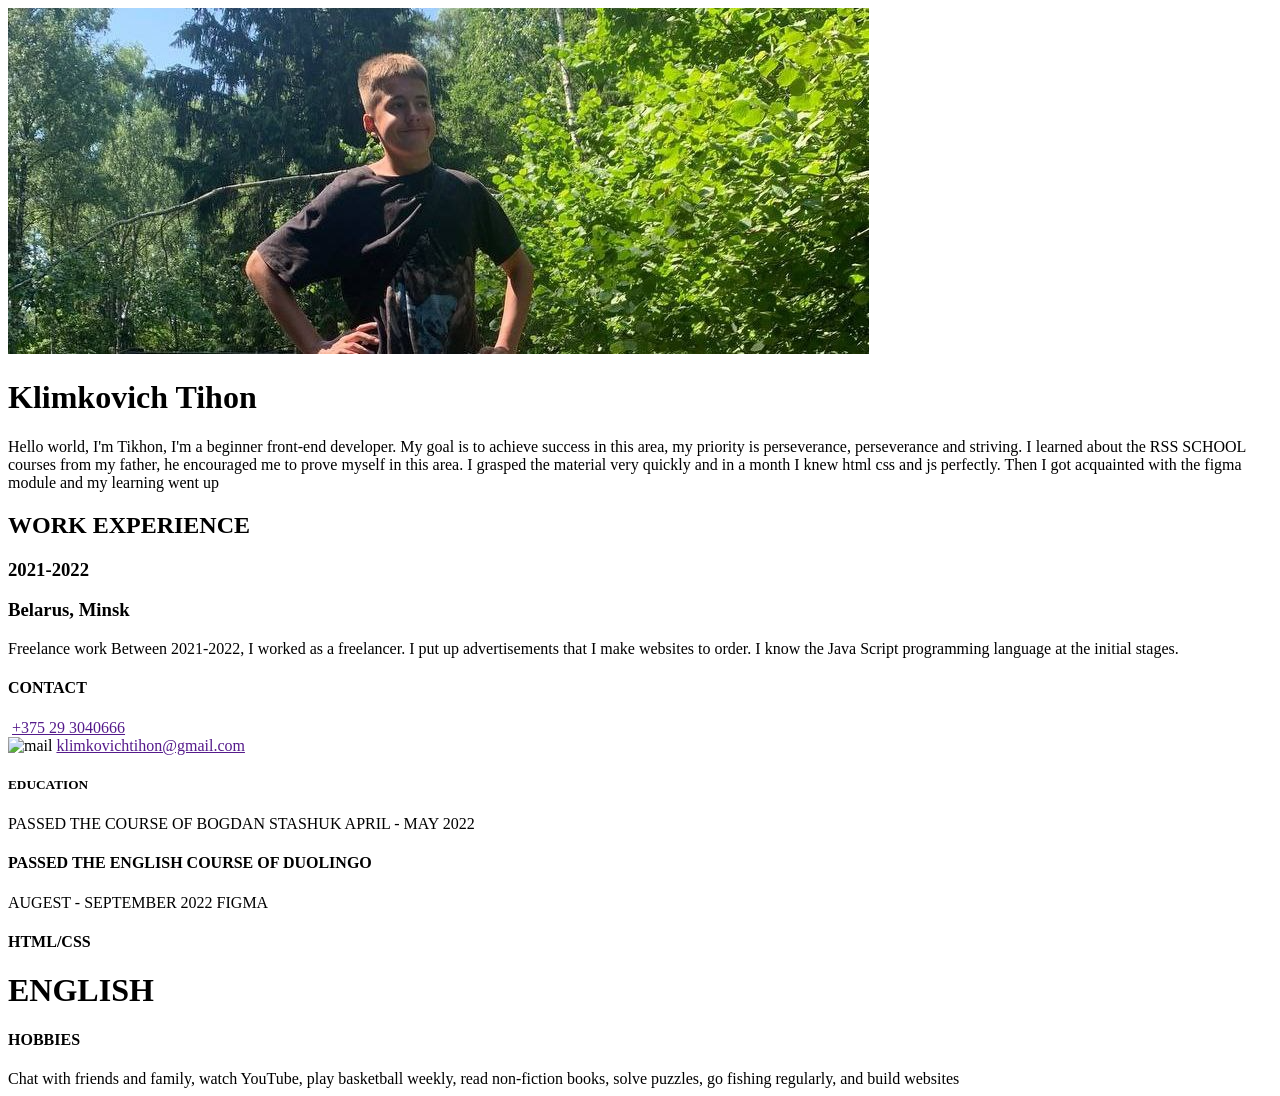
==== commit 061a2951: "Update index.html" ====
--- a/index.html
+++ b/index.html
@@ -18,20 +18,20 @@
       <div class="input-work"></div>
       <h3 class="work-info-text">2021-2022</h3>
       <h3 class="from-info-text">Belarus, Minsk</h3>
-      <p1 class="work-info-title">Freelance work</p1>
-      <p1 class="work-info-subtitle">Between 2021-2022, I worked as a freelancer. I put up advertisements that I make websites to order. I know the Java Script programming language at the initial stages.</p1>
+      <p2 class="work-info-title">Freelance work</p2>
+      <p2 class="work-info-subtitle">Between 2021-2022, I worked as a freelancer. I put up advertisements that I make websites to order. I know the Java Script programming language at the initial stages.</p1>
       <h4 class="contact">CONTACT</h4>
       <div class="CONTACT-INPuT"></div>
       <div class="contact-border"></div>
       <img src="tel.png" alt="" class="contact-img">
-      <p1 class="contact-tel"><a href="" class="contact-nomber">+375 29 3040666</a></p1>
+      <p3 class="contact-tel"><a href="" class="contact-nomber">+375 29 3040666</a></p2>
       <div class="contact-border2"></div>
       <img src="bob.jpg" alt="mail" class="email-img">
-      <p1 class="contact-email"><a href="" class="color-email">klimkovichtihon@gmail.com</a></p1>
+      <p3 class="contact-email"><a href="" class="color-email">klimkovichtihon@gmail.com</a></p3>
       <h5 class="education-title">EDUCATION</h5>
       <div class="input-education"></div>
-      <p1 class="education-course">PASSED THE COURSE OF BOGDAN STASHUK</p1> </div>
-      <P1 class="EDUCATION-DATE">APRIL - MAY 2022</P1>
+      <p4 class="education-course">PASSED THE COURSE OF BOGDAN STASHUK</p4> 
+      <P4 class="EDUCATION-DATE">APRIL - MAY 2022</P4>
       <h4 class="education-english-course">PASSED THE ENGLISH COURSE OF DUOLINGO</h4>
       <p1 class="education-english-course-date">AUGEST - SEPTEMBER 2022</p1>
       <p1 class="skils-figma">FIGMA</p1>
@@ -54,7 +54,7 @@
       <div class="skils-english-5"></div>
       <h4 class="hoobe-title">HOBBIES</h4>
       <div class="hoobies"></div>
-      <p1 class="hoobe-text">Chat with friends and family, watch YouTube, play basketball weekly, read non-fiction books, solve puzzles, go fishing regularly, and build websites</p1>
+      <p4 class="hoobe-text">Chat with friends and family, watch YouTube, play basketball weekly, read non-fiction books, solve puzzles, go fishing regularly, and build websites</p1>
    </header> 
 </body>
 </html>
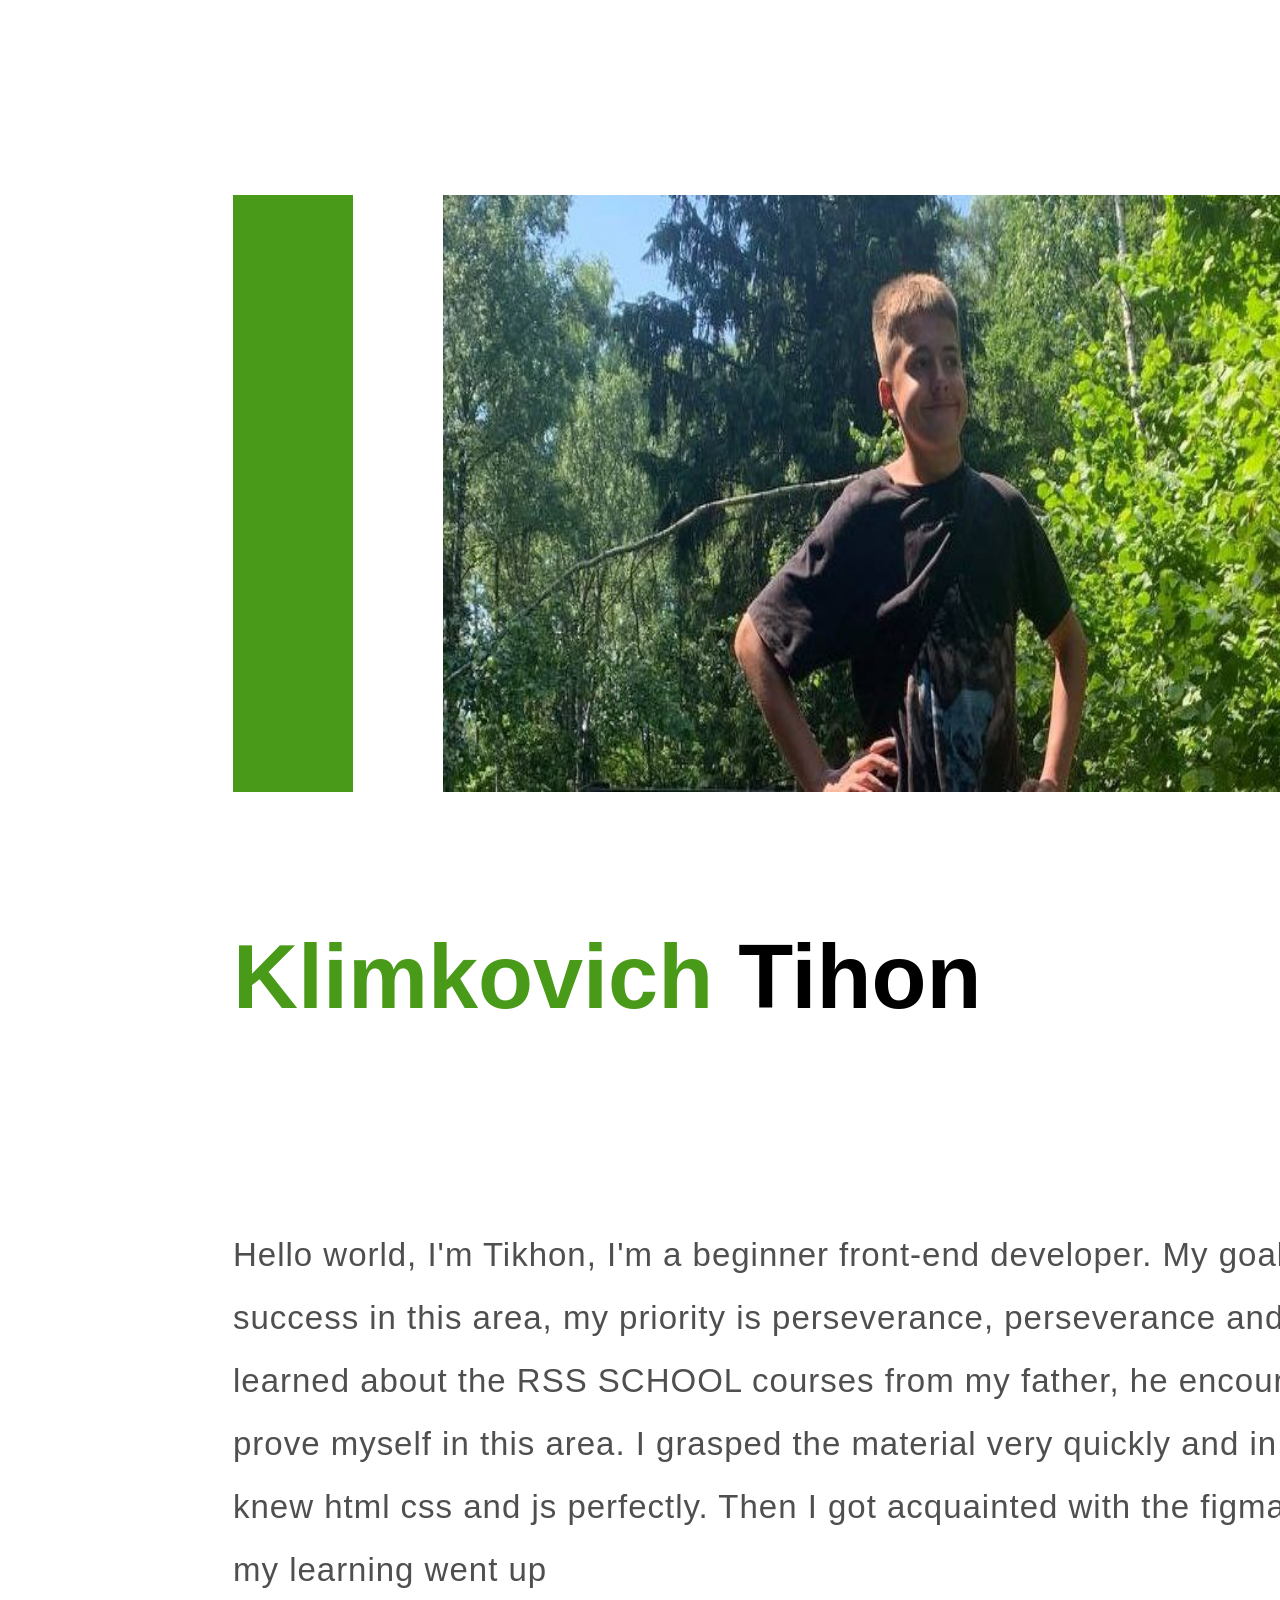
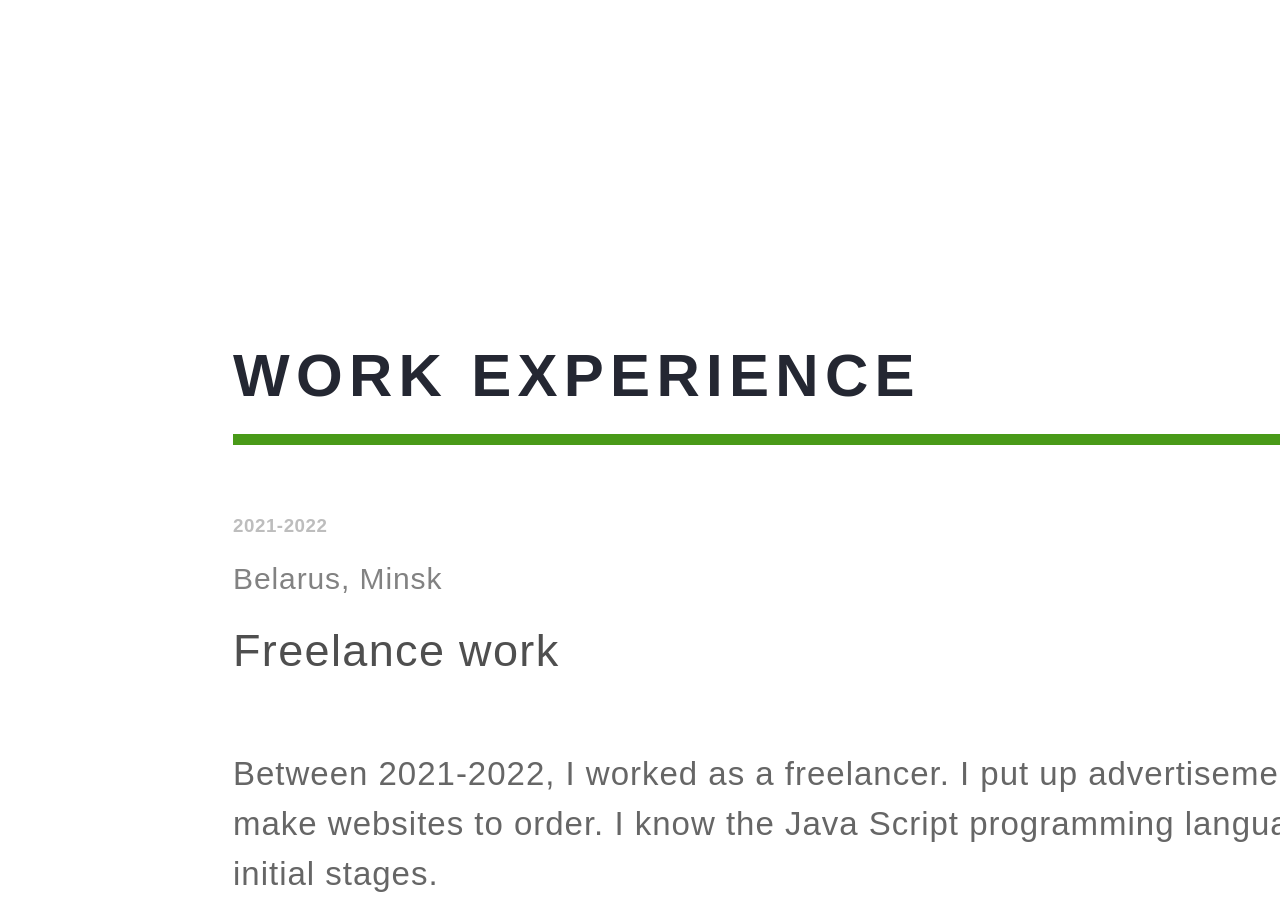
==== commit 2b333977: "Add files via upload" ====
--- a/index.html
+++ b/index.html
@@ -18,22 +18,27 @@
       <div class="input-work"></div>
       <h3 class="work-info-text">2021-2022</h3>
       <h3 class="from-info-text">Belarus, Minsk</h3>
-      <p2 class="work-info-title">Freelance work</p2>
-      <p2 class="work-info-subtitle">Between 2021-2022, I worked as a freelancer. I put up advertisements that I make websites to order. I know the Java Script programming language at the initial stages.</p1>
+      <p1 class="work-info-title">Freelance work</p1>
+      <p1 class="work-info-subtitle">Between 2021-2022, I worked as a freelancer. I put up advertisements that I make websites to order. I know the Java Script programming language at the initial stages.</p1>
       <h4 class="contact">CONTACT</h4>
       <div class="CONTACT-INPuT"></div>
       <div class="contact-border"></div>
-      <img src="tel.png" alt="" class="contact-img">
-      <p3 class="contact-tel"><a href="" class="contact-nomber">+375 29 3040666</a></p2>
+      <img src="tel.png" alt="tel" class="contact-img">
+      <p1 class="contact-tel"><a href="" class="contact-nomber">+375 29 3040666</a></p1>
       <div class="contact-border2"></div>
       <img src="bob.jpg" alt="mail" class="email-img">
-      <p3 class="contact-email"><a href="" class="color-email">klimkovichtihon@gmail.com</a></p3>
+      <p1 class="contact-email"><a href="/" class="color-email">klimkovichtihon@gmail.com</a></p1>
+      <h2 class="course"><a href="https://rs.school/js-stage0/" class="course-href">RSS SCHOOL</a></h2>
+      <div class="course-contact"></div>
+      <img src="rss.jpg" alt="rss" class="img-course">
       <h5 class="education-title">EDUCATION</h5>
       <div class="input-education"></div>
-      <p4 class="education-course">PASSED THE COURSE OF BOGDAN STASHUK</p4> 
-      <P4 class="EDUCATION-DATE">APRIL - MAY 2022</P4>
+      <p1 class="education-course">PASSED THE COURSE OF BOGDAN STASHUK</p1> </div>
+      <P1 class="EDUCATION-DATE">APRIL - MAY 2022</P1>
       <h4 class="education-english-course">PASSED THE ENGLISH COURSE OF DUOLINGO</h4>
       <p1 class="education-english-course-date">AUGEST - SEPTEMBER 2022</p1>
+      <h2 class="rss-course-education">I study in courses-<a href="https://rs.school/js-stage0/" class="rss-href"> RSS SCHOOL</a></h2> 
+      <p1 class="rss-date">DECEMBER 2022-2023</p1>
       <p1 class="skils-figma">FIGMA</p1>
       <div class="skils-figma-1"></div>
       <div class="skils-figma-2"></div>
@@ -54,7 +59,7 @@
       <div class="skils-english-5"></div>
       <h4 class="hoobe-title">HOBBIES</h4>
       <div class="hoobies"></div>
-      <p4 class="hoobe-text">Chat with friends and family, watch YouTube, play basketball weekly, read non-fiction books, solve puzzles, go fishing regularly, and build websites</p1>
+      <p1 class="hoobe-text">Chat with friends and family, watch YouTube, play basketball weekly, read non-fiction books, solve puzzles, go fishing regularly, and build websites</p1>
    </header> 
 </body>
 </html>
--- a/style.css
+++ b/style.css
@@ -0,0 +1,722 @@
+html {
+    box-sizing: border-box;
+    font-size: 16px;
+  }
+  
+  *, *:before, *:after {
+    box-sizing: inherit;
+  }
+  
+  body, h1, h2, h3, h4, h5, h6, p, ol, ul {
+    margin: 0;
+    padding: 0;
+    font-weight: normal;
+  }
+  
+  ol, ul {
+    list-style: none;
+  }
+  
+  img {
+    max-width: 100%;
+    height: auto;
+  }
+
+body{
+    font-family: 'League Spartan', sans-serif;
+}
+
+.img-title {
+    position: absolute;
+    width: 1056px;
+    height: 597px;
+    left: 443px;
+    top: 195px;
+
+}
+
+.input-title {
+    position: absolute;
+    width: 120px;
+    height: 597px;
+    left: 233px;
+    top: 195px;
+    background: #499a18;
+}
+
+.header-title {
+    position: absolute;
+width: 1162px;
+height: 365px;
+left: 233px;
+font-size: 90px;
+font-weight: 600;
+top: 926px;
+color: #499a18;
+}
+
+.color-text {
+    color: black;
+}
+
+.work-SUBTITLE {
+    position: absolute;
+    width: 1281px;
+    height: 492px;
+    left: 233px;
+    top: 1223px;
+    font-family: Arial, Helvetica, sans-serif;
+    font-style: normal;
+    font-weight: 400;
+    font-size: 33px;
+    font-weight: 400;
+    font-size: 33px;
+    line-height: 191.5%;
+    letter-spacing: 0.03em;
+    color: #4f4f4f;
+}
+
+.work-title {
+    position: absolute;
+    width: 1255px;
+    font-size: 60px;
+    height: 79px;
+    left: 233px;
+    top: 1936px;
+    font-family: Arial, Helvetica, sans-serif;
+    font-style: normal;
+    font-weight: 900;
+    line-height: 79px;
+    letter-spacing: 0.105em;
+    text-transform: uppercase;
+    color: #242732;
+}
+
+.input-work {
+    position: absolute;
+    width: 1248px;
+    height: 11px;
+    left: 233px;
+    top: 2034px;
+    background: #499a18;
+}
+
+.work-info-text {
+   position: absolute;
+   width: 184.55px;
+   height: 55.5px;
+   left: 233px;
+   top: 2098px;
+   font-family: Arial, Helvetica, sans-serif;
+   font-style: normal;
+   font-weight: 700;
+   line-height: 40px;
+   display: flex;
+   align-items: center;
+   letter-spacing: 0.03em;
+   color: #bdbdbd;
+
+}
+
+.from-info-text {
+    position: absolute;
+    width: 531px;
+    height: 49px;
+    left: 233px;
+    top: 2153.73px;
+    font-family: Arial, Helvetica, sans-serif;
+    font-style: normal;
+    font-weight: 400;
+    font-size: 30px;
+    line-height: 170%;
+    display: flex;
+    align-items: center;
+    letter-spacing: 0.03em;
+    color: #828282;
+}
+
+.work-info-title {
+    position: absolute;
+    width: 583px;
+    height: 56.69px;
+    left: 233px;
+    top: 2221.95px;
+    font-family: Arial, Helvetica, sans-serif;
+    font-style: normal;
+    font-weight: 400;
+    font-size: 45px;
+    line-height: 59px;
+    display: flex;
+    align-items: center;
+    letter-spacing: 0.03em;
+    color: #4f4f4f;
+}
+
+.work-info-subtitle {
+    position: absolute;
+    width: 1274px;
+    height: 166.22px;
+    left: 233px;
+    top: 2348.78px;
+    font-family: Arial, Helvetica, sans-serif;
+    font-style: normal;
+    font-weight: 400;
+    font-size: 33px;
+    line-height: 50px;
+    letter-spacing: 0.03em;
+    color: #666666;
+}
+
+.contact {
+    position: absolute;
+    left: 1700PX;
+    top: 178PX;
+    
+    font-family: 'Roboto Slab';
+    font-style: normal;
+    font-weight: 900;
+    font-size: 60px;
+    line-height: 79px;
+    letter-spacing: 0.105em;
+    text-transform: uppercase;
+    
+    color: #242732;
+
+    
+}
+
+.CONTACT-INPuT {
+    position: absolute;
+    width: 712px;
+    height: 11px;
+    left: 1700px;
+    top: 285px;
+    background: #499a18;
+}
+
+.contact-border {
+    box-sizing: border-box;
+    position: absolute;
+    width: 80px;
+    height: 80px;
+    left: 1700px;
+     top: 382px;
+     border: 4px solid #b8b8b8;
+}
+
+.contact-img {
+    position: absolute;
+    width: 37.11px;
+    height: 37.11px;
+    left: 1725.25px;
+    top: 404.64px;
+}
+
+.contact-tel {
+    position: absolute;
+width: 291px;
+height: 46px;
+left: 1823px;
+top: 399px;
+
+font-family: 'Roboto Slab';
+font-style: normal;
+font-weight: 400;
+font-size: 35px;
+line-height: 46px;
+letter-spacing: 0.05em;
+
+color: #333333;
+
+}
+
+.contact-nomber {
+    color: #242732;
+    text-decoration: none;
+}
+
+.contact-border2 {
+    box-sizing: border-box;
+
+position: absolute;
+width: 80px;
+height: 80px;
+left: 1700px;
+top: 492px;
+
+border: 4px solid #B8B8B8;
+}
+
+.email-img {
+    display: flex;
+    flex-direction: column;
+    align-items: flex-start;
+    padding: 0px;
+    gap: 10px;
+
+    position: absolute;
+    width: 38px;
+    height: 25.2px;
+    left:  1722.25px;
+    top: 519px;
+
+}
+
+.contact-email {
+    position: absolute;
+    width: 553px;
+     height: 46px;
+    left: 1823px;
+    top: 503px;
+
+    font-family: 'Roboto Slab';
+    font-style: normal;
+    font-weight: 400;
+    font-size: 35px;
+    line-height: 46px;
+    letter-spacing: 0.05em;
+
+   color: #333333;
+}
+
+.color-email {
+    color: #242732;
+    text-decoration: none;
+}
+
+.course {
+    position: absolute;
+    width: 553px;
+     height: 46px;
+    left: 1823px;
+    top: 619px;
+
+    font-family: 'Roboto Slab';
+    font-style: normal;
+    font-weight: 400;
+    font-size: 35px;
+    line-height: 46px;
+    letter-spacing: 0.05em;
+
+   color: #333333;
+}
+
+.img-course {
+    position: absolute;
+    width: 75px;
+    height: 75px;
+    left: 1702.5px;
+    top: 605.50px;
+}
+
+.course-href {
+    color: #242732;
+    text-decoration: none; 
+}
+
+.course-contact {
+    box-sizing: border-box;
+
+    position: absolute;
+    width: 80px;
+    height: 80px;
+    left: 1700px;
+    top: 605px;
+    
+    border: 4px solid #B8B8B8;
+
+}
+
+
+
+.email-img {
+    display: flex;
+    flex-direction: column;
+    align-items: flex-start;
+    padding: 0px;
+    gap: 10px;
+    
+    position: absolute;
+    width: 38px;
+    height: 25.2px;
+    left: 1729px;
+    top: 519px;
+    
+
+}
+
+.education-title {
+    position: absolute;
+    width: 1255PX;
+    height: 79PX;
+    left: 1700px;
+    top: 800px;
+    font-family: Arial, Helvetica, sans-serif;
+    font-style: normal;
+    font-weight: 900;
+    font-size: 60px;
+    line-height: 79px;
+    letter-spacing: 0.105em;
+    text-transform: uppercase;
+    color: #242732;
+}
+
+.input-education {
+    position: absolute;
+    width: 712px;
+    height: 11px;
+    left: 1700px;
+    top: 888px;
+    background: #499a18;
+}
+
+.education-course {
+    position: absolute;
+    width: 1000px;
+    height: 44px;
+    left: 1700px;
+
+    top: 956px;
+    bottom: 80.59%;
+    
+    font-family: 'Roboto Slab';
+    font-style: normal;
+    font-weight: 400;
+    font-size: 33px;
+    line-height: 44px;
+    
+    display: flex;
+    align-items: center;
+    letter-spacing: 0.03em;
+    text-transform: uppercase;
+    
+    
+    color: #4F4F4F;
+    
+}
+
+.EDUCATION-DATE {
+    position: absolute;
+    width: 400;
+    height: 40px;
+    left: 1700px;
+    top: 1024px;
+    bottom: 59.92%;
+    
+    font-family: 'Roboto Slab';
+    font-style: normal;
+    font-weight: 400;
+    font-size: 30px;
+    line-height: 40px;
+    
+    
+    display: flex;
+    align-items: center;
+    letter-spacing: 0.03em;
+    
+    color: #999999;
+}
+
+.education-english-course {
+    position: absolute;
+    width: 1000px;
+    height: 44px;
+    left: 1700px;
+
+    top: 1158px;
+    bottom: 80.59%;
+    
+    font-family: 'Roboto Slab';
+    font-style: normal;
+    font-weight: 400;
+    font-size: 33px;
+    line-height: 44px;
+    
+    display: flex;
+    align-items: center;
+    letter-spacing: 0.03em;
+    text-transform: uppercase;
+    
+    
+    color: #4F4F4F; 
+}
+
+.education-english-course-date {
+    position: absolute;
+    width: 400;
+    height: 40px;
+    left: 1700px;
+    top: 1221px;
+    bottom: 59.92%;
+    
+    font-family: 'Roboto Slab';
+    font-style: normal;
+    font-weight: 400;
+    font-size: 30px;
+    line-height: 40px;
+    
+    
+    display: flex;
+    align-items: center;
+    letter-spacing: 0.03em;
+    
+    color: #999999;
+}
+
+.rss-course-education {
+    position: absolute;
+    width: 1000px;
+    height: 44px;
+    left: 1700px;
+
+    top: 1353px;
+    bottom: 80.59%;
+    
+    font-family: 'Roboto Slab';
+    font-style: normal;
+    font-weight: 400;
+    font-size: 33px;
+    line-height: 44px;
+    
+    display: flex;
+    align-items: center;
+    letter-spacing: 0.03em;
+    text-transform: uppercase;
+}
+
+.rss-href{
+    color: black;
+    text-decoration: none; 
+}
+
+.rss-date {
+    position: absolute;
+    width: 400;
+    height: 40px;
+    left: 1700px;
+    top: 1416px;
+    bottom: 59.92%;
+    
+    font-family: 'Roboto Slab';
+    font-style: normal;
+    font-weight: 400;
+    font-size: 30px;
+    line-height: 40px;
+    
+    
+    display: flex;
+    align-items: center;
+    letter-spacing: 0.03em;
+    
+    color: #999999;
+}
+
+.skils-figma {
+    position: absolute;
+   width: 201px;
+   height: 35px;
+   left: 1700px;
+    top: 1559px;
+    bottom: 0%;
+    
+    font-family: 'Roboto Slab';
+    font-style: normal;
+    font-weight: 400;
+    font-size: 30px;
+    line-height: 40px;
+    letter-spacing: 0.01em;
+    
+    
+    color: #333333;
+    
+}
+
+.skils-figma-1-6 {
+    position: absolute;
+    width: 15px;
+    height: 24px;
+    left: 1942px;
+    top: 1563px;
+    background: #499a18;
+}
+
+.skils-figma-2 {
+    position: absolute;
+    width: 15px;
+    height: 24px;
+    left: 1996.52px;
+    top: 1563px;
+    background: #499a18;
+}
+
+.skils-figma-3 {
+    position: absolute;
+    width: 15px;
+    height: 24px;
+    left: 2051.11px;
+    top: 1563px;
+    background: #499a18;
+}
+
+.skils-figma-4 {
+    position: absolute;
+    width: 15px;
+    height: 24px;
+    left: 2105.67px;
+    top: 1563px;
+    background: #499a18;
+}
+
+.skils-figma-5 {
+    position: absolute;
+    width: 15px;
+    height: 24px;
+    left: 2160.22px;
+    top: 1563px;
+    background: #499a18;
+}
+
+.html-css-skils {
+    position: absolute;
+    width: 201PX;
+    height: 35px;
+    left: 1700px;
+    top: 1660px;
+    bottom: 0%;
+    
+    font-family: 'Roboto Slab';
+    font-style: normal;
+    font-weight: 400;
+    font-size: 30px;
+    line-height: 40px;
+    letter-spacing: 0.01em;
+    
+    
+    color: #333333;
+    
+}
+
+.skils-htmlcss-1 {
+    position: absolute;
+    width: 15px;
+    height: 24px;
+    left: 1942px;
+    top: 1664px;
+    background: #499a18;
+}
+
+.skils-htmlcss-2 {
+    position: absolute;
+    width: 15px;
+    height: 24px;
+    left: 1996px;
+    top: 1664px;
+    background: #499a18;
+}
+
+.skils-htmlcss-3 {
+    position: absolute;
+    width: 15px;
+    height: 24px;
+    left: 2051.11px;
+    top: 1664px;
+    background: #499a18;
+}
+
+.english-skils {
+    position: absolute;
+   width: 201px;
+   height: 35px;
+   left: 1700px;
+    top: 1760px;
+    bottom: 0%;
+    
+    font-family: 'Roboto Slab';
+    font-style: normal;
+    font-weight: 400;
+    font-size: 30px;
+    line-height: 40px;
+    letter-spacing: 0.01em;
+    
+    
+    color: #333333;
+}
+
+.skils-english-1 {
+    position: absolute;
+    width: 15px;
+    height: 24px;
+    left: 1942px;
+    top: 1764px;
+    background: #499a18;
+}
+
+.skils-english-2 {
+    position: absolute;
+    width: 15px;
+    height: 24px;
+    left: 1996px;
+    top: 1764px;
+    background: #499a18;
+}
+
+.skils-english-3 {
+    position: absolute;
+    width: 15px;
+    height: 24px;
+    left: 2051.11px;
+    top: 1764px;
+    background: #499a18;
+}
+
+.hoobe-title {
+    position: absolute;
+    width: 689px;
+    height: 58.33px;
+left: 1700px;
+top: 1927px;
+bottom: 37.56%;
+
+font-family: Arial, Helvetica, sans-serif;
+font-style: normal;
+font-weight: 900;
+font-size: 60px;
+line-height: 79px;
+letter-spacing: 0.105em;
+text-transform: uppercase;
+
+color: #242732;
+}
+
+.hoobies {
+    position: absolute;
+    width: 712px;
+    height: 11px;
+    left: 1700px;
+    top: 2034px;
+    background: #499a18;
+}
+
+.hoobe-text {
+    position: absolute;
+    width: 630px;
+    height: 411px;
+    left: 1700px;
+    top: 2040px;
+    
+    font-family: 'Roboto Slab';
+    font-style: normal;
+    font-weight: 400;
+    font-size: 33px;
+    line-height: 170%;
+   
+    
+    display: flex;
+    align-items: center;
+    letter-spacing: 0.03em;
+    
+    color: #666666;
+    
+    
+
+}
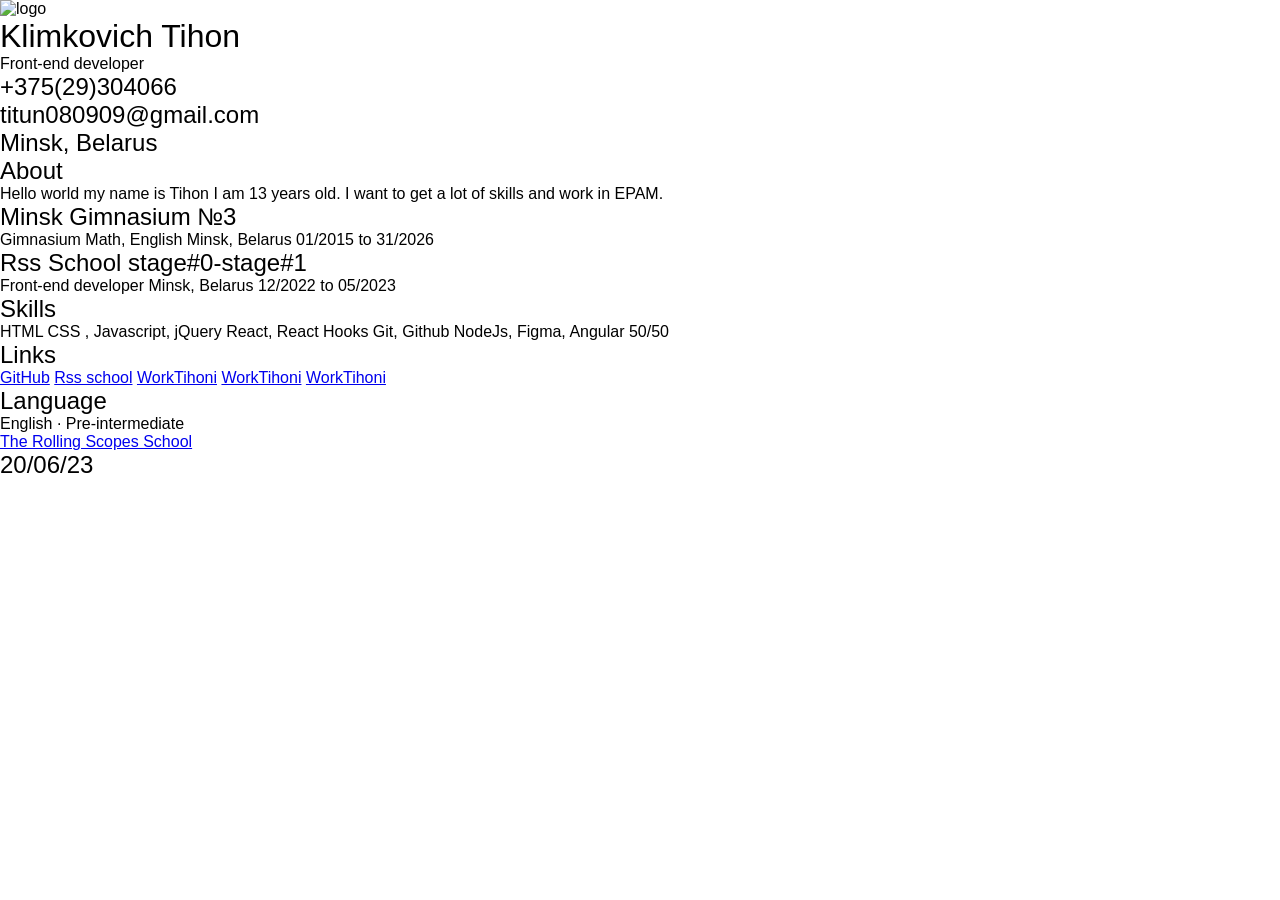
==== commit d31adf20: "fix:" ====
--- a/index.html
+++ b/index.html
@@ -2,64 +2,78 @@
 <html lang="en">
 <head>
     <meta charset="UTF-8">
-    <meta http-equiv="X-UA-Compatible" content="IE=edge">
     <meta name="viewport" content="width=device-width, initial-scale=1.0">
+    <title>Cv-md</title>
+     <link rel="shortcut icon" href="favicon.png" type="image/x-icon">
     <link rel="stylesheet" href="style.css">
-    <title>Cv rss-school</title>
 </head>
 <body>
-   <header class="header-container">
-    <div class="container">
-        <div class="input-title"></div>
-       <img src="загрузка.png" alt="tihon" class="img-title">
-       <h1 class="header-title">Klimkovich <span class="color-text">Tihon</span></h1>
-       <p1 class="work-SUBTITLE">Hello world, I'm Tikhon, I'm a beginner front-end developer. My goal is to achieve success in this area, my priority is perseverance, perseverance and striving. I learned about the RSS SCHOOL courses from my father, he encouraged me to prove myself in this area. I grasped the material very quickly and in a month I knew html css and js perfectly. Then I got acquainted with the figma module and my learning went up</p1>
-      <h2 class="work-title">WORK EXPERIENCE</h2>
-      <div class="input-work"></div>
-      <h3 class="work-info-text">2021-2022</h3>
-      <h3 class="from-info-text">Belarus, Minsk</h3>
-      <p1 class="work-info-title">Freelance work</p1>
-      <p1 class="work-info-subtitle">Between 2021-2022, I worked as a freelancer. I put up advertisements that I make websites to order. I know the Java Script programming language at the initial stages.</p1>
-      <h4 class="contact">CONTACT</h4>
-      <div class="CONTACT-INPuT"></div>
-      <div class="contact-border"></div>
-      <img src="tel.png" alt="tel" class="contact-img">
-      <p1 class="contact-tel"><a href="" class="contact-nomber">+375 29 3040666</a></p1>
-      <div class="contact-border2"></div>
-      <img src="bob.jpg" alt="mail" class="email-img">
-      <p1 class="contact-email"><a href="/" class="color-email">klimkovichtihon@gmail.com</a></p1>
-      <h2 class="course"><a href="https://rs.school/js-stage0/" class="course-href">RSS SCHOOL</a></h2>
-      <div class="course-contact"></div>
-      <img src="rss.jpg" alt="rss" class="img-course">
-      <h5 class="education-title">EDUCATION</h5>
-      <div class="input-education"></div>
-      <p1 class="education-course">PASSED THE COURSE OF BOGDAN STASHUK</p1> </div>
-      <P1 class="EDUCATION-DATE">APRIL - MAY 2022</P1>
-      <h4 class="education-english-course">PASSED THE ENGLISH COURSE OF DUOLINGO</h4>
-      <p1 class="education-english-course-date">AUGEST - SEPTEMBER 2022</p1>
-      <h2 class="rss-course-education">I study in courses-<a href="https://rs.school/js-stage0/" class="rss-href"> RSS SCHOOL</a></h2> 
-      <p1 class="rss-date">DECEMBER 2022-2023</p1>
-      <p1 class="skils-figma">FIGMA</p1>
-      <div class="skils-figma-1"></div>
-      <div class="skils-figma-2"></div>
-      <div class="skils-figma-3"></div>
-      <div class="skils-figma-4"></div>
-      <div class="skils-figma-5"></div>
-      <h4 class="html-css-skils">HTML/CSS</h4>
-      <div class="skils-htmlcss-1"></div>
-      <div class="skils-htmlcss-2"></div>
-      <div class="skils-htmlcss-3"></div>
-      <div class="skils-htmlcss-4"></div>
-      <div class="skils-htmlcss-5"></div>
-      <h1 class="english-skils">ENGLISH</h1>
-      <div class="skils-english-1"></div>
-      <div class="skils-english-2"></div>
-      <div class="skils-english-3"></div>
-      <div class="skils-english-4"></div>
-      <div class="skils-english-5"></div>
-      <h4 class="hoobe-title">HOBBIES</h4>
-      <div class="hoobies"></div>
-      <p1 class="hoobe-text">Chat with friends and family, watch YouTube, play basketball weekly, read non-fiction books, solve puzzles, go fishing regularly, and build websites</p1>
-   </header> 
+    <header>
+        <div class="header"></div>
+    </header>
+    <main class="main">
+        <img src="myLogo.jpg" alt="logo" class="logo">
+        <h1 class="main-title">Klimkovich Tihon</h1>
+        <p class="main-subtitle">Front-end developer</p>
+        <div class="line-1"></div>
+        <h2 class="my-info-1">+375(29)304066</h2>
+        <div class="line-2"></div>
+        <h2 class="my-info-2">titun080909@gmail.com</h2>
+        <div class="line-3"></div>
+        <h2 class="my-info-4">Minsk, Belarus</h2>
+        <div class="line-4"></div>
+    </main>
+    <section class="my-info">
+
+        <div class="line-5"></div>
+        <div class="abou-info">
+            <h2 class="about-title">About</h2>
+            <p class="about-subtitle">Hello world my name is Tihon I am 13 years old. I want to get a lot of skills and work in EPAM.</p>
+        </div>
+        <div class="education-info__1">
+            <h2 class="education-title">Education</h2>
+            <h2 class="education-school-title">Minsk Gimnasium  №3</h2>
+            <p class="education-school-subtitle">Gimnasium Math, English Minsk, Belarus 01/2015 to 31/2026</p>
+        </div>
+        <div class="education-info__2">
+            <h2 class="education-rss-title">Rss School stage#0-stage#1</h2>
+            <p class="education-rss-subtitle">Front-end developer Minsk, Belarus 12/2022 to 05/2023</p>
+        </div>
+        <div class="skills-ihfo">
+            <h2 class="skills-title">Skills</h2>
+            <p class="skill-subtitle">HTML CSS , Javascript, jQuery React, React Hooks Git, Github NodeJs, Figma, Angular 50/50</p>
+        </div>
+        <section class="links">
+            <h2 class="links-title">Links</h2>
+            <a class="link__1" href="https://github.com/tihon228supermegaproIT">GitHub</a>
+            <a href="https://rs.school/" class="link__2">Rss school</a>
+            <a href="https://tihon228supermegaproit.github.io/WorkTihoni/" class="link__3">WorkTihoni</a>
+           <a href="https://tihon228supermegaproit.github.io/WorkTihoni2/" class="link__4">WorkTihoni</a>
+           <a href="https://tihon228supermegaproit.github.io/WorkTihoni3/" class="link__5">WorkTihoni</a>
+        </section>
+        <section class="tongue">
+            <h2 class="tongue-title">Language</h2>
+            <p class="tongue-subtitle">English  · Pre-intermediate</p>
+        </section>
+        <section class="slider-footer">
+            <div id="slider" class="slider">
+                <div class="slider-content">
+                    <div class="slider-content-wrapper">
+                        <div class="slider-content__item image-1"></div>
+                        <div class="slider-content__item image-2"></div>
+                        <div class="slider-content__item image-3"></div>
+                    </div>
+                </div>
+            </div>
+        </section>
+    </section>
+   <footer class="footer">
+       <div class="footer-content">
+        <div class="line__footer"></div>
+        <a href="https://rs.school/" class="rssschool-title">The Rolling Scopes School</a>
+        <h2 class="date-title">20/06/23</h2>
+    </div>
+   </footer>
+    <script src="app.js"></script>
 </body>
-</html>
+</html>
